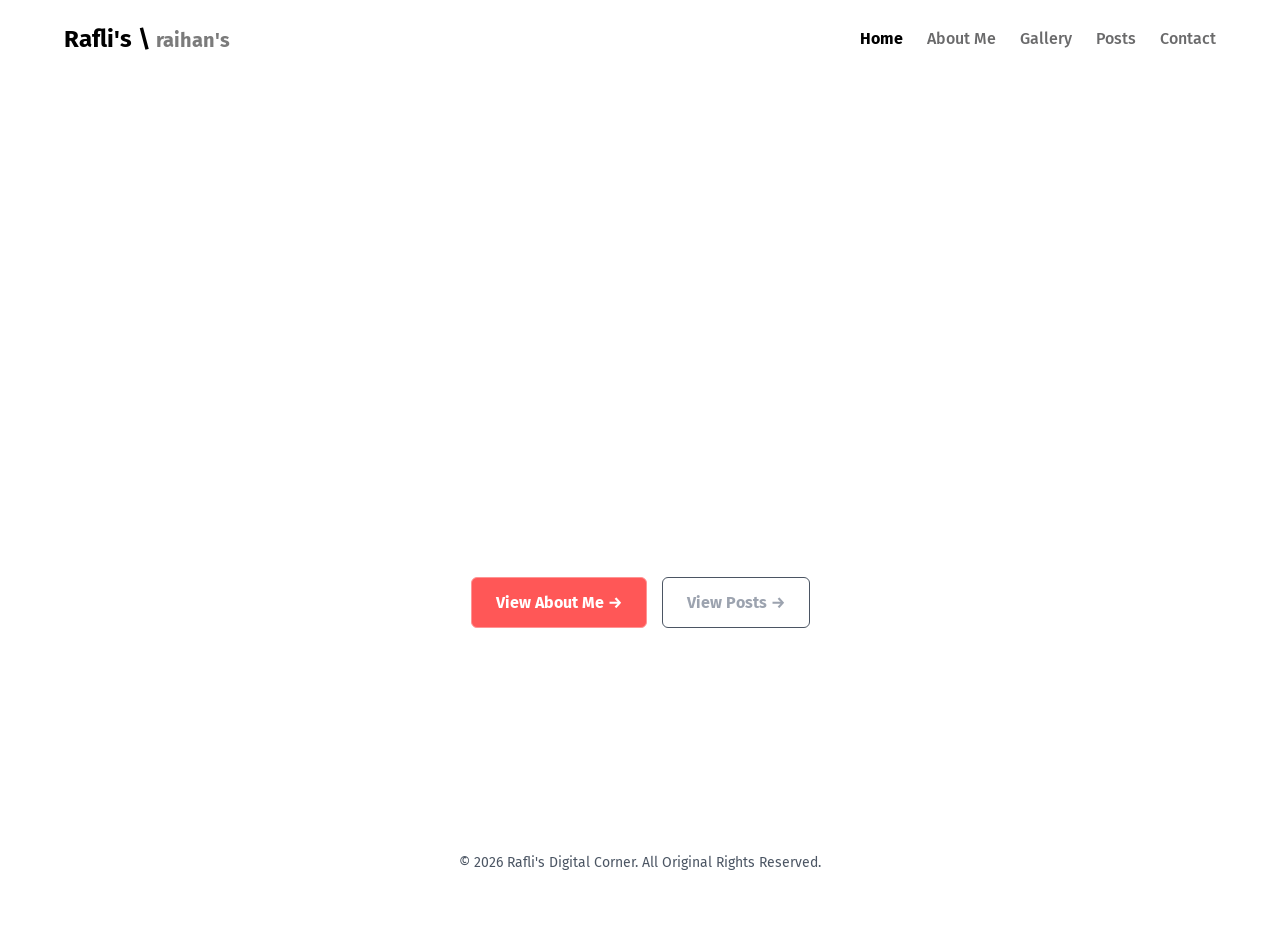
==== index.html @ 2bbf5cb9 "first commit" ====
<!DOCTYPE html>
<html lang="id">
<head>
    <meta charset="UTF-8">
    <meta name="viewport" content="width=device-width, initial-scale=1.0">
    <title>Rafli's | Home</title>
    <link rel="stylesheet" href="base.css">
    <!-- INTERNAL CSS -->
    <style>
        /* 3. ID Selector */
        #hero-section {
            display: flex;
            flex-direction: column;
            align-items: center;
            justify-content: center;
            border-radius: 45px;
            max-width: 90vw;
            margin: auto;
            min-height: 80vh;
            text-align: center;
            background-image: url('assets/hero-bg.png');
            background-position: top;
            background-repeat: no-repeat;
        }

        #hero-title {
            font-size: 90px;
            margin-bottom: 10px;
            color: #ffffff;
        }

        .subtitle {
            font-size: 20px;
            color: #ffffff;
            margin-bottom: 30px;
            max-width: 600px;
        }

        .btn-group {
            display: flex;
            gap: 15px;
        }
    </style>
</head>
<body>
    <!-- Menu Navigasi -->
    <nav>
        <div class="nav-container">
            <div class="logo">Rafli's \ <span>raihan's</span></div>
            <div class="nav-links">
                <a href="index.html" class="active">Home</a>
                <a href="about.html">About Me</a>
                <a href="gallery.html">Gallery</a>
                <a href="blog.html">Posts</a>
                <a href="contact.html">Contact</a>
            </div>
        </div>
    </nav>

    <!-- Konten Utama (Hero) -->
    <main id="hero-section">
        <h1 id="hero-title">Hi, how are you?</h1>
        <p class="subtitle">
            Thanks for checking out my website, feel free to explore this little digital corner of mine....
        </p>
        <div class="btn-group">
            <!-- HTML Link Wajib -->
            <a href="about.html" class="btn btn-primary">View About Me &rarr;</a>
            <a href="blog.html" class="btn btn-secondary">View Posts &rarr;</a>
        </div>
    </main>

    <footer>
        <p>&copy; 2026 Rafli's Digital Corner. All Original Rights Reserved.</p>
    </footer>

    <!-- Mengubungkan ke File JS Eksternal -->
    <script src="script.js"></script>
</body>
</html>
---- base.css ----
@import url('https://fonts.googleapis.com/css2?family=Fira+Sans:ital,wght@0,100;0,200;0,300;0,400;0,500;0,600;0,700;0,800;0,900;1,100;1,200;1,300;1,400;1,500;1,600;1,700;1,800;1,900&display=swap');

/* 1. CSS Variables (:root) */
:root {
    /* Wireframe Scheme dari PDF */
    --bg-placeholder: #f3f4f6;
    --border-placeholder: #d1d5db;
    --text-muted: #7b7b7b;

    /* Warna Button Primary */
    --btn-primary-bg: #FF5757;
    --btn-primary-text: #ffffff;
    --btn-primary-border: #ff9494;
    --btn-primary-hover-bg: #ff9494;

    /* Warna Button Secondary */
    --btn-secondary-text: #9ca3af;
    --btn-secondary-border: #4b5563;
    --btn-secondary-hover-text: #ffffff;
    --btn-secondary-hover-border: #9ca3af;
}

/* 2. Element Selector */
body {
    font-family: 'Fira Sans','Arial', sans-serif;
    background-color: #ffffff; /* Menggunakan background putih bersih sesuai PDF[cite: 2] */
    color: #000000;            /* Teks utama hitam pekat[cite: 2] */
    margin: 0;
    padding: 0;
    line-height: 1.6;
}

nav {
    padding: 20px;
}

/* 3. Class Selector */
.nav-container {
    display: flex;
    justify-content: space-between;
    align-items: center;
    max-width: 90vw;
    margin: 0 auto;
}

.logo {
    font-size: 24px;
    font-weight: bold;
}

.logo span {
    font-size: 20px;
    color: #7b7b7b;
}

.nav-links a {
    color: #6a6a6b;
    text-decoration: none;
    margin-left: 20px;
    font-weight: 500;
    transition: color 0.3s;
}

.nav-links a.active {
    color: #000000;
    font-weight: bold;
}

.nav-links a:hover {
    color: #000000;
}

/* BUTTON STYLES (Menggunakan :root Variables) */
.btn {
    display: inline-block;
    padding: 12px 24px;
    border-radius: 6px;
    text-decoration: none;
    font-weight: bold;
    transition: background 0.3s, color 0.3s, border-color 0.3s;
}

.btn-primary {
    background-color: var(--btn-primary-bg);
    color: var(--btn-primary-text);
    border: 1px solid var(--btn-primary-border);
}

.btn-primary:hover {
    background-color: var(--btn-primary-hover-bg);
}

.btn-secondary {
    background-color: transparent;
    color: var(--btn-secondary-text);
    border: 1px solid var(--btn-secondary-border);
}

.btn-secondary:hover {
    color: var(--btn-secondary-hover-text);
    border-color: var(--btn-secondary-hover-border);
}

footer {
    text-align: center;
    padding: 40px 20px;
    color: #4b5563;
    font-size: 14px;
}

/* Elemen Kotak Placeholder (Untuk Grid Unsplash, Thumbnail Project, & Gambar Blog)[cite: 2] */
.placeholder-box {
    background-color: var(--bg-placeholder);
    color: #000000;
    border: 1px solid var(--border-placeholder);
    border-radius: 12px; /* Sudut membulat halus sesuai layout PDF[cite: 2] */
    display: flex;
    align-items: center;
    justify-content: center;
    text-align: center;
    font-weight: 500;
    padding: 20px;
}

/* Helper Class untuk Layout Konten Halaman */
.container {
    max-width: 90vw;
    margin: 40px auto;
    padding: 0 20px;
}

.page-title {
    font-size: 32px;
    font-weight: bold;
    margin-bottom: 5px;
    letter-spacing: -0.5px;
}

.page-subtitle {
    color: var(--text-muted);
    font-size: 16px;
    margin-bottom: 40px;
}
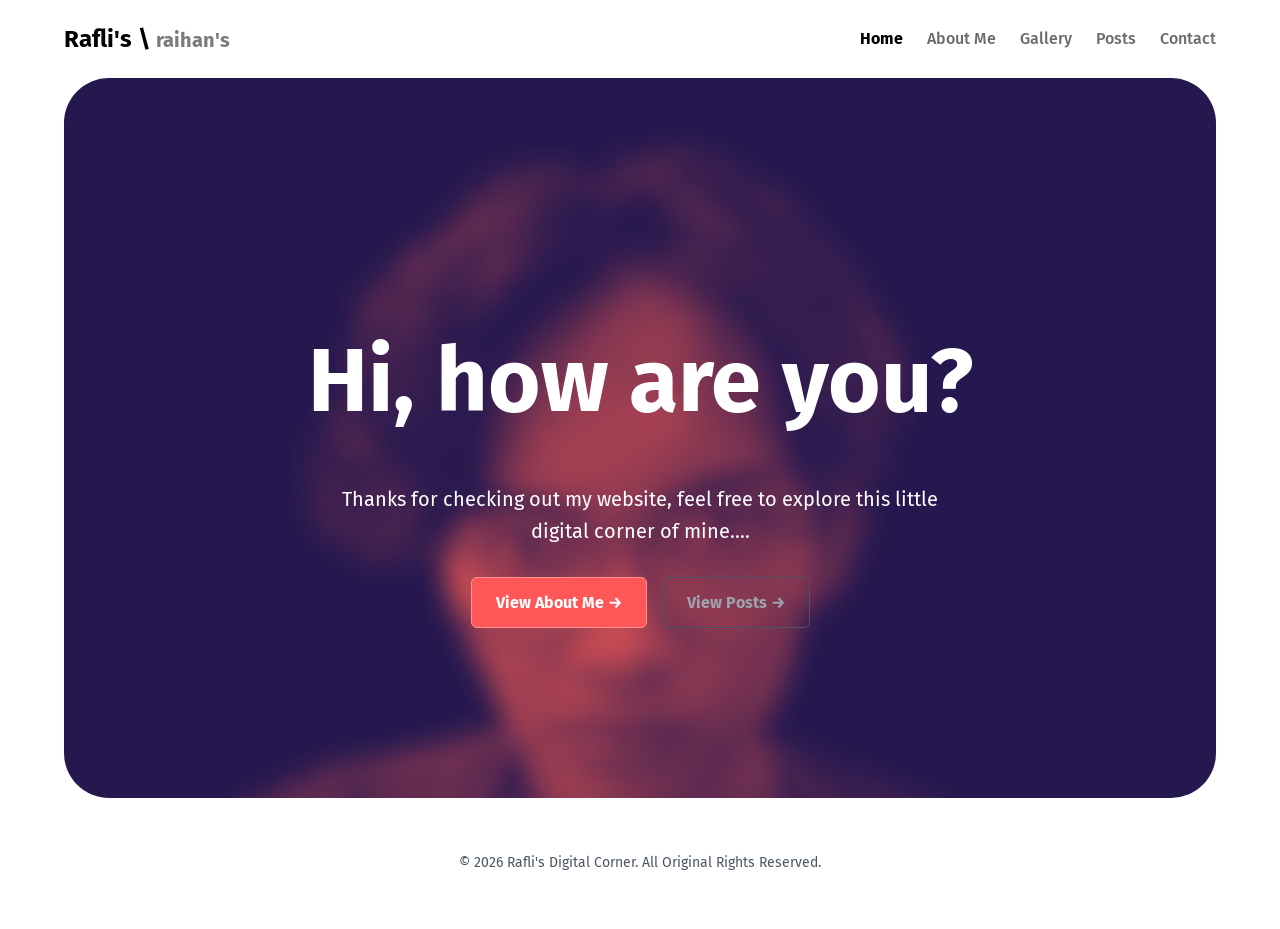
==== commit ecbf9ca2: "fix: home responsive" ====
--- a/index.html
+++ b/index.html
@@ -18,7 +18,7 @@
             margin: auto;
             min-height: 80vh;
             text-align: center;
-            background-image: url('assets/hero-bg.png');
+            background-image: url('assets/hero_bg.png');
             background-position: top;
             background-repeat: no-repeat;
         }
@@ -39,6 +39,24 @@
         .btn-group {
             display: flex;
             gap: 15px;
+        }
+
+        @media screen and (max-width:800px) {
+            #hero-title {
+                font-size: 50px;
+            }
+
+            .subtitle{
+                font-size: 14px;
+            }
+
+            #hero-title, .subtitle{
+                padding: 0 40px 0 40px;
+            }
+
+            .btn-group{
+                flex-direction: column;
+            }
         }
     </style>
 </head>
--- a/base.css
+++ b/base.css
@@ -124,7 +124,7 @@
 
 /* Helper Class untuk Layout Konten Halaman */
 .container {
-    max-width: 90vw;
+    max-width: 70vw;
     margin: 40px auto;
     padding: 0 20px;
 }
@@ -140,4 +140,12 @@
     color: var(--text-muted);
     font-size: 16px;
     margin-bottom: 40px;
+}
+
+@media screen and (max-width: 900px) {
+    .container {
+        max-width: 90vw;
+        margin: 40px auto;
+        padding: 0 20px;
+    }
 }
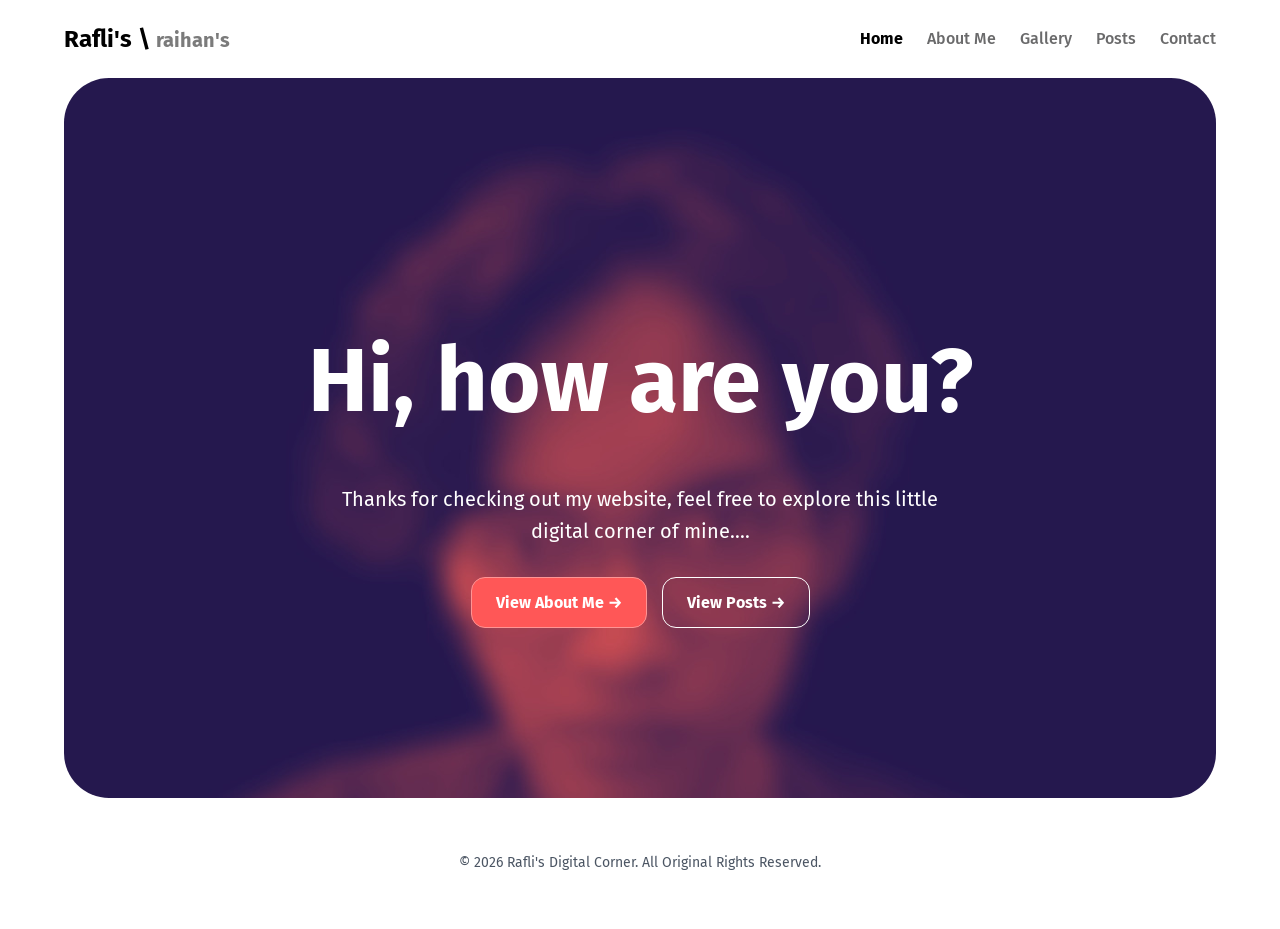
==== commit 6d29e837: "feat: gallery done" ====
--- a/index.html
+++ b/index.html
@@ -84,7 +84,7 @@
         <div class="btn-group">
             <!-- HTML Link Wajib -->
             <a href="about.html" class="btn btn-primary">View About Me &rarr;</a>
-            <a href="blog.html" class="btn btn-secondary">View Posts &rarr;</a>
+            <a href="blog.html" class="btn btn-secondary-alt">View Posts &rarr;</a>
         </div>
     </main>
 
--- a/base.css
+++ b/base.css
@@ -1,10 +1,11 @@
-@import url('https://fonts.googleapis.com/css2?family=Fira+Sans:ital,wght@0,100;0,200;0,300;0,400;0,500;0,600;0,700;0,800;0,900;1,100;1,200;1,300;1,400;1,500;1,600;1,700;1,800;1,900&display=swap');
+@import url('https://fonts.googleapis.com/css2?family=Fira+Sans+Condensed:ital,wght@0,100;0,200;0,300;0,400;0,500;0,600;0,700;0,800;0,900;1,100;1,200;1,300;1,400;1,500;1,600;1,700;1,800;1,900&family=Fira+Sans:ital,wght@0,100;0,200;0,300;0,400;0,500;0,600;0,700;0,800;0,900;1,100;1,200;1,300;1,400;1,500;1,600;1,700;1,800;1,900&display=swap');
 
 /* 1. CSS Variables (:root) */
 :root {
     /* Wireframe Scheme dari PDF */
     --bg-placeholder: #f3f4f6;
-    --border-placeholder: #d1d5db;
+    --border-placeholder: #dedede;
+    --text-paragraph: #404040;
     --text-muted: #7b7b7b;
 
     /* Warna Button Primary */
@@ -14,8 +15,8 @@
     --btn-primary-hover-bg: #ff9494;
 
     /* Warna Button Secondary */
-    --btn-secondary-text: #9ca3af;
-    --btn-secondary-border: #4b5563;
+    --btn-secondary-text: #757575;
+    --btn-secondary-border: #656565;
     --btn-secondary-hover-text: #ffffff;
     --btn-secondary-hover-border: #9ca3af;
 }
@@ -74,7 +75,7 @@
 .btn {
     display: inline-block;
     padding: 12px 24px;
-    border-radius: 6px;
+    border-radius: 14px;
     text-decoration: none;
     font-weight: bold;
     transition: background 0.3s, color 0.3s, border-color 0.3s;
@@ -97,8 +98,24 @@
 }
 
 .btn-secondary:hover {
+    color: var(--btn-primary-bg);
+    border-color: var(--btn-primary-bg);
+}
+
+.btn-secondary-alt {
+    background-color: transparent;
     color: var(--btn-secondary-hover-text);
+    border: 1px solid var(--btn-secondary-hover-text);
+}
+
+.btn-secondary-alt:hover {
+    color: var(--btn-secondary-hover-border);
     border-color: var(--btn-secondary-hover-border);
+}
+
+.btn-disabled {
+    background-color: var(--btn-secondary-hover-border);
+    color: var(--btn-primary-text);
 }
 
 footer {
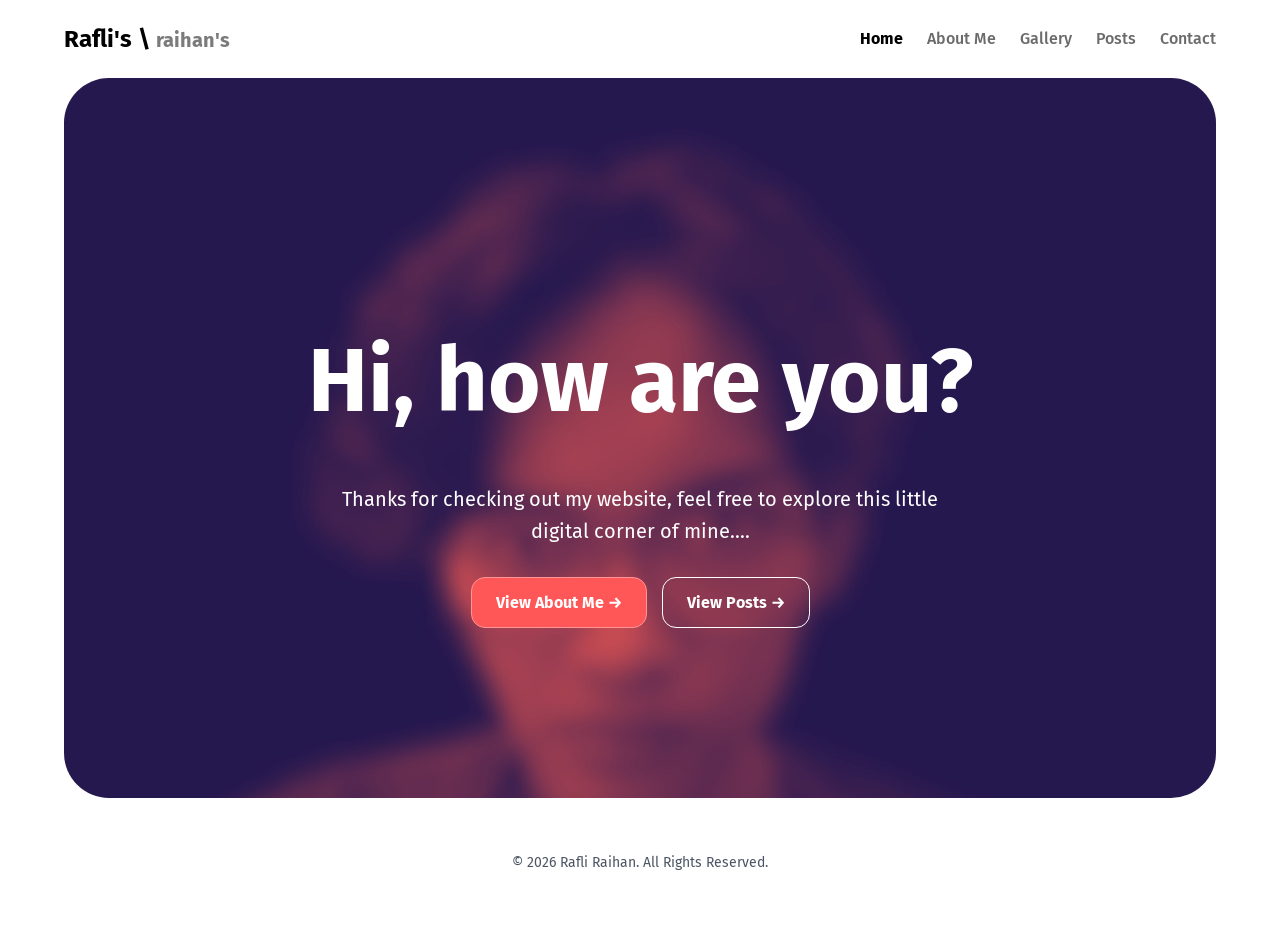
==== commit 4d7ace7e: "fix: the" ====
--- a/index.html
+++ b/index.html
@@ -89,7 +89,7 @@
     </main>
 
     <footer>
-        <p>&copy; 2026 Rafli's Digital Corner. All Original Rights Reserved.</p>
+        <p>&copy; 2026 Rafli Raihan. All Rights Reserved.</p>
     </footer>
 
     <!-- Mengubungkan ke File JS Eksternal -->
